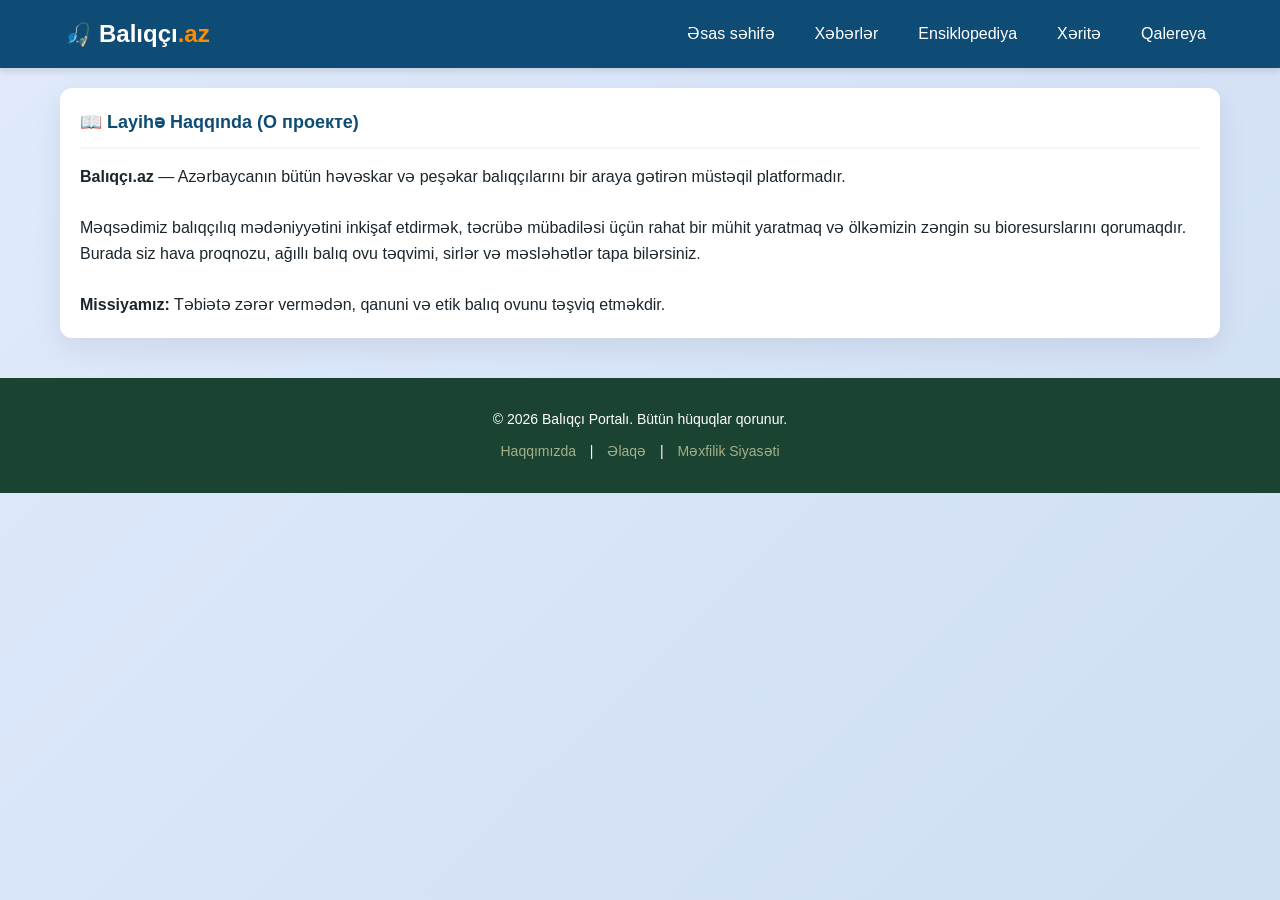
==== about.html @ f697892b "Initial commit: Balıqçı Portalı fishing portal site Static HTML/CSS/JS site with catch forecast, wea" ====
<!DOCTYPE html>
<html lang="az">

<head>
    <meta charset="UTF-8">
    <meta name="viewport" content="width=device-width, initial-scale=1.0">
    <title>Haqqımızda - Balıqçı Portalı</title>
    <!-- Правильный путь к CSS -->
    <link rel="stylesheet" href="css/style.css">
</head>

<body>
    <!-- Шапка -->
    <header>
        <div class="logo" style="display: flex; align-items: center; gap: 8px;">
            <span style="font-size: 22px;">🎣</span>
            <span>Balıqçı<span style="color: #ff8c00;">.az</span></span>
        </div>
        <button class="mobile-menu-btn" id="menuBtn">☰</button>
        <nav id="mainNav">
            <a href="index.html">Əsas səhifə</a>
            <a href="news.html">Xəbərlər</a>
            <a href="encyclopedia.html">Ensiklopediya</a>
            <a href="map.html">Xəritə</a>
            <a href="gallery.html">Qalereya</a>
        </nav>
    </header>

    <div class="container">
        <div class="card">
            <h2 class="card-title">📖 Layihə Haqqında (О проекте)</h2>
            <!-- Текст очищен от встроенных стилей -->
            <p><strong>Balıqçı.az</strong> — Azərbaycanın bütün həvəskar və peşəkar balıqçılarını bir araya gətirən
                müstəqil platformadır.</p>
            <br>
            <p>Məqsədimiz balıqçılıq mədəniyyətini inkişaf etdirmək, təcrübə mübadiləsi üçün rahat bir mühit yaratmaq və
                ölkəmizin zəngin su bioresurslarını qorumaqdır. Burada siz hava proqnozu, ağıllı balıq ovu təqvimi,
                sirlər və məsləhətlər tapa bilərsiniz.</p>
            <br>
            <p><strong>Missiyamız:</strong> Təbiətə zərər vermədən, qanuni və etik balıq ovunu təşviq etməkdir.</p>
        </div>
    </div>

    <!-- Подвал -->
    <footer>
        © 2026 Balıqçı Portalı. Bütün hüquqlar qorunur.<br>
        <div style="margin-top: 10px;">
            <a href="about.html">Haqqımızda</a> |
            <a href="contact.html">Əlaqə</a> |
            <a href="privacy.html">Məxfilik Siyasəti</a>
        </div>
    </footer>

    <!-- Подключаем скрипт для работы бокового меню -->
    <script src="js/script.js"></script>
</body>

</html>
---- css/style.css ----
:root {
  --primary: #0f4c75;
  --secondary: #1b4332;
  --accent: #ff8c00;
  --bg: #f4f6f8;
  --card-bg: #ffffff;
  --text-dark: #1b262c;
  --text-light: #6c757d;
}

* { box-sizing: border-box; margin: 0; padding: 0; font-family: "Segoe UI", Tahoma, Geneva, Verdana, sans-serif; }

/* === НОВЫЙ КРАСИВЫЙ ФОН (Градиент "Утренний бриз") === */
body { 
    background: linear-gradient(135deg, #e0eafc 0%, #cfdef3 100%);
    background-attachment: fixed; /* приклеиваем фон, чтобы не тормозил */
    color: var(--text-dark); 
    line-height: 1.6; 
}

a { text-decoration: none; color: inherit; }

/* ======================================================
   ОСНОВНЫЕ СТИЛИ (ШАПКА И СЕТКИ)
   ====================================================== */
header { background-color: var(--primary); color: white; padding: 15px 5%; display: flex; justify-content: space-between; align-items: center; box-shadow: 0 4px 6px rgba(0, 0, 0, 0.1); position: sticky; top: 0; z-index: 1000; }
.logo { font-size: 24px; font-weight: bold; }
nav { display: flex; gap: 20px; }
nav a { padding: 5px 10px; border-radius: 4px; }
nav a:hover, nav a.active { background: rgba(255, 255, 255, 0.1); color: var(--accent); }

.container { max-width: 1200px; margin: 20px auto; padding: 0 20px; display: grid; grid-template-columns: minmax(0, 1fr); gap: 20px; }

/* === НОВАЯ ТЕНЬ ДЛЯ КАРТОЧЕК (Эффект парения) === */
.card { 
    background: var(--card-bg); 
    border-radius: 12px; 
    padding: 20px; 
    box-shadow: 0 10px 30px rgba(0, 0, 0, 0.08); 
}

.card-title { font-size: 18px; margin-bottom: 15px; color: var(--primary); border-bottom: 2px solid var(--bg); padding-bottom: 10px; font-weight: 600; display: flex; justify-content: space-between; }
.controls { display: flex; justify-content: space-between; align-items: center; flex-wrap: wrap; gap: 15px; min-width: 0; }
.control-group { display: flex; align-items: center; gap: 10px; font-weight: bold; font-size: 14px; min-width: 0; }
.date-switcher { display: flex; align-items: center; gap: 10px; background: var(--bg); padding: 5px 10px; border-radius: 6px; }
select, button { padding: 6px 12px; border: 1px solid #ccc; border-radius: 6px; font-size: 14px; cursor: pointer; background: white; max-width: 100%; }
button:hover { background: #e2e6ea; }

.grid-2 { display: grid; grid-template-columns: minmax(0, 1fr) minmax(0, 1fr); gap: 20px; }
footer { text-align: center; padding: 30px 20px; background: var(--secondary); color: white; margin-top: 40px; font-size: 14px; }
footer a { margin: 0 10px; color: #a3b18a; }
footer a:hover { color: white; }

/* ======================================================
   ПОГОДА И ТАБЛИЦА
   ====================================================== */
.weather-grid { display: flex; justify-content: space-around; text-align: center; flex-wrap: wrap; gap: 15px; }
.weather-item { display: flex; flex-direction: column; align-items: center; }
.weather-icon { font-size: 28px; margin-bottom: 5px; }
.weather-val { font-size: 24px; font-weight: bold; color: var(--primary); }
.weather-lbl { font-size: 11px; color: var(--text-light); text-transform: uppercase; }

.table-responsive { overflow-x: auto; }
table { width: 100%; border-collapse: collapse; margin-top: 5px; min-width: 600px; }
th, td { text-align: left; padding: 12px; border-bottom: 1px solid var(--bg); }
th { background: var(--bg); color: var(--text-light); font-size: 13px; text-transform: uppercase; }
.indicator { padding: 5px 10px; border-radius: 15px; font-size: 12px; font-weight: bold; color: white; text-align: center; display: inline-block; width: 85px; }
.good { background-color: #28a745; }
.normal { background-color: #ffc107; color: #333; }
.bad { background-color: #dc3545; }

/* ======================================================
   АДМИН ПАНЕЛЬ (İdarə Paneli)
   ====================================================== */
.admin-wrapper { max-width: 500px; margin-top: 50px; }
.admin-input { width: 100%; padding: 10px; margin-bottom: 15px; border: 1px solid #ccc; border-radius: 6px; font-family: inherit; }
.admin-input-file { border: 1px dashed #ccc; background: #f9f9f9; }
.admin-btn { background: var(--primary); color: white; border: none; padding: 12px; width: 100%; border-radius: 6px; cursor: pointer; font-weight: bold; }
.admin-btn:disabled { background: #ccc; cursor: not-allowed; }
.admin-btn-logout { background: #dc3545; color: white; border: none; padding: 5px 15px; border-radius: 6px; cursor: pointer; }
.admin-label { font-size: 13px; font-weight: bold; color: var(--secondary); display: block; margin-bottom: 5px;}
.admin-header { display: flex; justify-content: space-between; align-items: center; margin-bottom: 15px; }
.msg-error { color: red; display: none; margin-top: 10px; text-align: center; }
.msg-success { color: green; display: none; margin-top: 15px; text-align: center; font-weight: bold; }

/* ======================================================
   ГАЛЕРЕЯ И СЛАЙДЕР
   ====================================================== */
.gallery-grid { display: grid; grid-template-columns: repeat(2, minmax(0, 1fr)); gap: 10px; }
.gallery-item { height: 110px; border-radius: 8px; position: relative; overflow: hidden; display: flex; align-items: flex-end; padding: 10px; color: white; font-size: 12px; font-weight: bold; text-shadow: 1px 1px 3px rgba(0, 0, 0, 0.8); background-image: linear-gradient(to top, rgba(0, 0, 0, 0.7), transparent); }
.slider-wrapper { position: relative; max-width: 100%; margin: 0 auto 30px auto; overflow: hidden; border-radius: 12px; box-shadow: 0 4px 15px rgba(0,0,0,0.1); }
.slides { display: flex; transition: transform 0.5s ease-in-out; }
.slide { min-width: 100%; position: relative; }
.slide img { width: 100%; height: 450px; object-fit: cover; display: block; }
.slide-text { position: absolute; bottom: 0; left: 0; right: 0; background: linear-gradient(to top, rgba(0,0,0,0.9), transparent); color: white; padding: 30px 20px 20px 20px; }
.slide-text h3 { margin-bottom: 5px; color: #fff; }
.slide-btn { position: absolute; top: 50%; transform: translateY(-50%); background: rgba(0,0,0,0.6); color: white; border: none; width: 40px; height: 40px; cursor: pointer; font-size: 18px; border-radius: 50%; transition: background 0.3s; display: flex; justify-content: center; align-items: center; }
.slide-btn:hover { background: var(--accent); }
.prev-btn { left: 15px; }
.next-btn { right: 15px; }

/* ======================================================
   ХАРИТЭ (КАРТА И МЕСТА)
   ====================================================== */
.filter-wrap { display: flex; justify-content: space-between; align-items: center; flex-wrap: wrap; gap: 15px; }
.map-iframe { border: 0; border-radius: 8px; width: 100%; height: 400px; display: block; }
.loc-header { display: flex; justify-content: space-between; align-items: flex-start; border-bottom: 1px solid #eee; padding-bottom: 10px; margin-bottom: 10px; gap: 10px; }
.loc-title { color: var(--secondary); font-size: 16px; margin: 0; }
.loc-badge { padding: 4px 10px; border-radius: 12px; font-size: 11px; font-weight: bold; color: white; white-space: nowrap; }
.badge-free { background: #28a745; }
.badge-paid { background: #ffc107; color: #000; }
.badge-sea { background: var(--primary); }
.badge-ban { background: #dc3545; }
.loc-text { font-size: 13px; margin-bottom: 5px; }

/* ======================================================
   XƏBƏRLƏR (NEWS) И ПОЛИТИКА
   ====================================================== */
.news-item { display: flex; gap: 15px; margin-bottom: 15px; align-items: flex-start; }
.news-img { width: 100px; height: 80px; border-radius: 8px; flex-shrink: 0; }
.news-content h4 { font-size: 14px; margin-bottom: 5px; color: var(--secondary); }
.news-content span { font-size: 11px; color: var(--text-light); }
.news-link { color: var(--accent); font-size: 12px; font-weight: bold; margin-top: 5px; display: inline-block; }
.news-subtitle { color: var(--text-light); margin-bottom: 20px; }
.news-desc { font-size: 13px; margin-top: 5px; color: var(--text-dark); }
.policy-subtitle { margin-top: 15px; margin-bottom: 5px; color: var(--secondary); font-size: 16px; }
.policy-text { font-size: 14px; margin-bottom: 15px; color: var(--text-light); }

/* ======================================================
   АДАПТИВНЫЙ ДИЗАЙН И БОКОВОЕ МЕНЮ (ДЛЯ ТЕЛЕФОНОВ)
   ====================================================== */
.mobile-menu-btn {
    display: none;
    background: none;
    border: none;
    font-size: 28px;
    color: white;
    cursor: pointer;
    z-index: 1001; 
}

/* ИСПРАВЛЕНИЯ ДЛЯ МОБИЛЬНЫХ УСТРОЙСТВ */
@media screen and (max-width: 768px) {
    /* 1. Запрещаем странице ломаться в ширину */
    body { overflow-x: hidden; }
    
    /* 2. Шапка растягивается на весь экран */
    header {
        min-width: 100%;
        display: flex;
        justify-content: space-between;
        align-items: center;
        padding: 15px 20px;
    }
    
    .mobile-menu-btn {
        display: block; 
    }
    
    nav {
        position: fixed;
        top: 0;
        right: -300px; 
        width: 250px;
        height: 100vh; 
        background-color: white;
        box-shadow: -5px 0 15px rgba(0,0,0,0.1);
        flex-direction: column;
        justify-content: flex-start;
        padding-top: 80px; 
        transition: right 0.4s ease; 
        z-index: 1000;
    }
    
    nav.open {
        right: 0; 
    }
    
    nav a {
        margin: 10px 20px;
        font-size: 18px;
        color: var(--text-dark);
        border-bottom: 1px solid #f1f1f1;
        padding-bottom: 15px;
        display: block;
    }

    /* 3. Таблица прокручивается внутри карточки */
    .table-responsive {
        display: block;
        width: 100%;
        overflow-x: auto;
        -webkit-overflow-scrolling: touch;
    }

    /* 4. Блоки "Регион" и "Тарих" ставим друг под другом */
    .controls { flex-direction: column; align-items: flex-start; }
    
    /* 5. Выпадающий список не вылезает за края */
    #regionSelect, .control-group {
        width: 100%;
        max-width: 100%;
        box-sizing: border-box;
    }

    .grid-2 { grid-template-columns: minmax(0, 1fr); gap: 15px; }
    .container { padding: 10px; }

    /* 6. Погода перестраивается в ровные квадраты 2х2 */
    .weather-grid { display: grid; grid-template-columns: minmax(0, 1fr) minmax(0, 1fr); gap: 15px; }

    /* 7. Заголовки и текст не вылезают за края узкого экрана */
    .card-title { flex-wrap: wrap; }
    .news-item, .location-card .loc-header { flex-wrap: wrap; }
    img, iframe, table, pre, video { max-width: 100%; }
}

@media screen and (max-width: 480px) {
    /* На самых маленьких экранах выстраиваем погоду в один столбик */
    .weather-grid { grid-template-columns: minmax(0, 1fr); gap: 10px; }
    h2.card-title { font-size: 20px; }
}
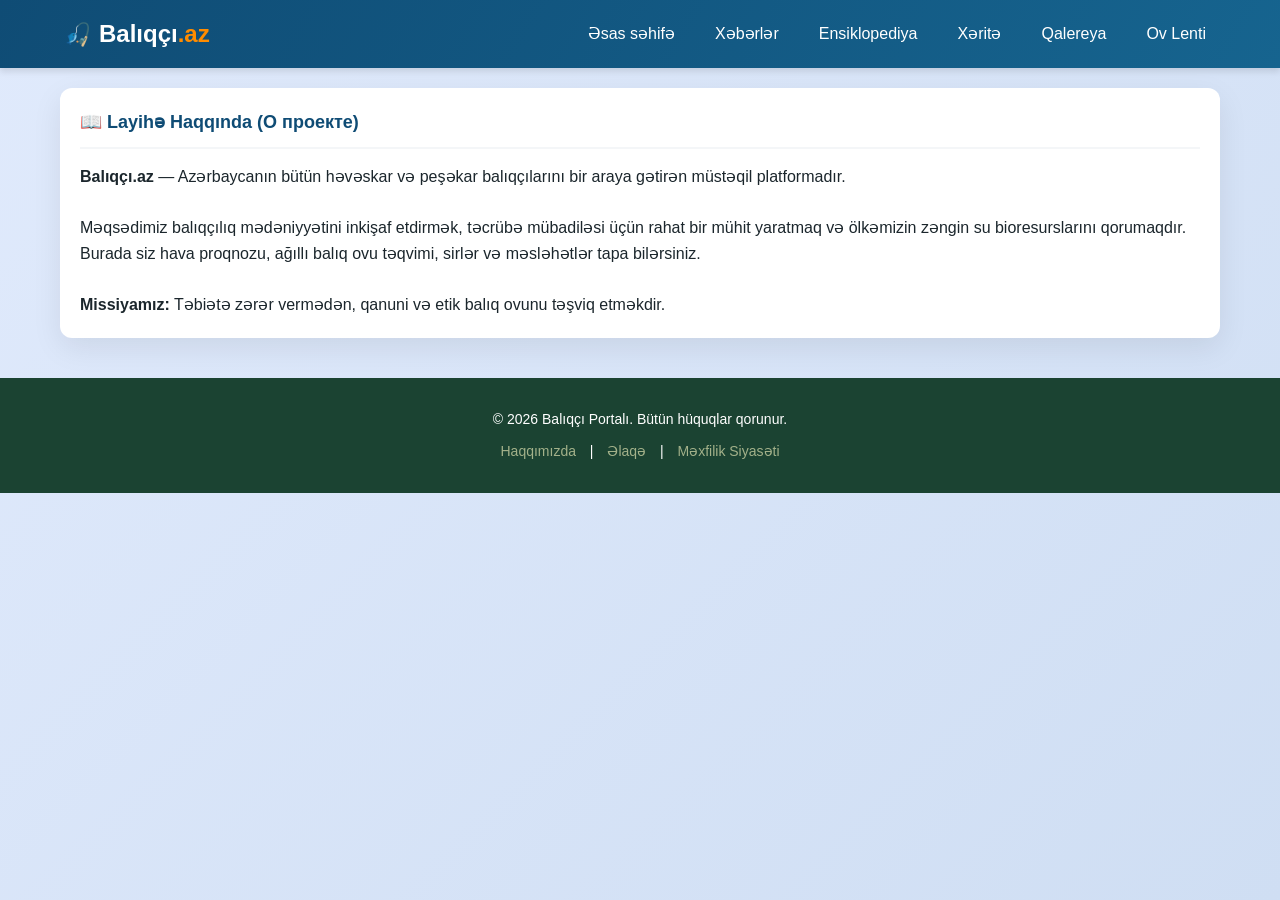
==== commit 9fd51cec: "Add community catch reports (Ov Lenti) with likes and comments Anglers can register/log in (Firebase" ====
--- a/about.html
+++ b/about.html
@@ -23,6 +23,7 @@
             <a href="encyclopedia.html">Ensiklopediya</a>
             <a href="map.html">Xəritə</a>
             <a href="gallery.html">Qalereya</a>
+            <a href="catches.html">Ov Lenti</a>
         </nav>
     </header>
 
--- a/css/style.css
+++ b/css/style.css
@@ -23,20 +23,67 @@
 /* ======================================================
    ОСНОВНЫЕ СТИЛИ (ШАПКА И СЕТКИ)
    ====================================================== */
-header { background-color: var(--primary); color: white; padding: 15px 5%; display: flex; justify-content: space-between; align-items: center; box-shadow: 0 4px 6px rgba(0, 0, 0, 0.1); position: sticky; top: 0; z-index: 1000; }
+header { background: linear-gradient(120deg, var(--primary) 0%, #16648f 100%); color: white; padding: 15px 5%; display: flex; justify-content: space-between; align-items: center; box-shadow: 0 4px 6px rgba(0, 0, 0, 0.1); position: sticky; top: 0; z-index: 1000; }
 .logo { font-size: 24px; font-weight: bold; }
 nav { display: flex; gap: 20px; }
-nav a { padding: 5px 10px; border-radius: 4px; }
+nav a { padding: 5px 10px; border-radius: 4px; transition: background 0.2s, color 0.2s; }
 nav a:hover, nav a.active { background: rgba(255, 255, 255, 0.1); color: var(--accent); }
 
 .container { max-width: 1200px; margin: 20px auto; padding: 0 20px; display: grid; grid-template-columns: minmax(0, 1fr); gap: 20px; }
 
 /* === НОВАЯ ТЕНЬ ДЛЯ КАРТОЧЕК (Эффект парения) === */
-.card { 
-    background: var(--card-bg); 
-    border-radius: 12px; 
-    padding: 20px; 
-    box-shadow: 0 10px 30px rgba(0, 0, 0, 0.08); 
+.card {
+    background: var(--card-bg);
+    border-radius: 12px;
+    padding: 20px;
+    box-shadow: 0 10px 30px rgba(0, 0, 0, 0.08);
+    transition: transform 0.25s ease, box-shadow 0.25s ease;
+}
+
+/* ======================================================
+   ГЕРОЙ-БАННЕР ГЛАВНОЙ СТРАНИЦЫ
+   ====================================================== */
+.hero {
+    position: relative;
+    background: linear-gradient(160deg, #0a3a5c 0%, var(--primary) 45%, #1b7a9e 100%);
+    color: white;
+    text-align: center;
+    padding: 70px 20px 100px 20px;
+    overflow: hidden;
+}
+.hero::before {
+    content: "🎣🐟🌊";
+    position: absolute;
+    font-size: 140px;
+    opacity: 0.06;
+    top: -20px;
+    right: -20px;
+    line-height: 1;
+    letter-spacing: 20px;
+    transform: rotate(-10deg);
+    pointer-events: none;
+}
+.hero-content { max-width: 720px; margin: 0 auto; position: relative; z-index: 1; }
+.hero-eyebrow { display: inline-block; background: rgba(255, 255, 255, 0.15); padding: 6px 16px; border-radius: 20px; font-size: 13px; font-weight: 600; letter-spacing: 0.5px; margin-bottom: 18px; }
+.hero h1 { font-size: 34px; font-weight: 800; margin-bottom: 14px; text-shadow: 0 2px 10px rgba(0,0,0,0.2); }
+.hero p { font-size: 16px; opacity: 0.9; margin-bottom: 26px; line-height: 1.6; }
+.hero-actions { display: flex; justify-content: center; gap: 14px; flex-wrap: wrap; }
+.hero-btn { padding: 12px 22px; border-radius: 30px; font-weight: 700; font-size: 14px; transition: transform 0.2s ease, box-shadow 0.2s ease; display: inline-block; }
+.hero-btn-primary { background: var(--accent); color: white; box-shadow: 0 8px 20px rgba(255, 140, 0, 0.35); }
+.hero-btn-outline { background: rgba(255, 255, 255, 0.1); color: white; border: 1.5px solid rgba(255, 255, 255, 0.6); }
+.hero-btn:hover { transform: translateY(-3px); box-shadow: 0 10px 24px rgba(0,0,0,0.25); }
+.hero-wave { display: block; width: 100%; height: auto; position: relative; margin-top: -6px; }
+
+.hero-stats { max-width: 1200px; margin: -55px auto 0 auto; padding: 0 20px; position: relative; z-index: 2; display: grid; grid-template-columns: repeat(4, minmax(0, 1fr)); gap: 15px; }
+.hero-stat { background: var(--card-bg); border-radius: 12px; padding: 16px 10px; text-align: center; box-shadow: 0 10px 30px rgba(0, 0, 0, 0.1); }
+.hero-stat-num { font-size: 22px; font-weight: 800; color: var(--primary); }
+.hero-stat-lbl { font-size: 11px; color: var(--text-light); text-transform: uppercase; margin-top: 4px; letter-spacing: 0.3px; }
+
+@media screen and (max-width: 768px) {
+    .hero { padding: 50px 16px 90px 16px; }
+    .hero h1 { font-size: 25px; }
+    .hero p { font-size: 14px; }
+    .hero-stats { grid-template-columns: repeat(2, minmax(0, 1fr)); margin-top: -45px; }
 }
 
 .card-title { font-size: 18px; margin-bottom: 15px; color: var(--primary); border-bottom: 2px solid var(--bg); padding-bottom: 10px; font-weight: 600; display: flex; justify-content: space-between; }
@@ -64,6 +111,10 @@
 table { width: 100%; border-collapse: collapse; margin-top: 5px; min-width: 600px; }
 th, td { text-align: left; padding: 12px; border-bottom: 1px solid var(--bg); }
 th { background: var(--bg); color: var(--text-light); font-size: 13px; text-transform: uppercase; }
+tbody tr { transition: background 0.15s ease; }
+tbody tr:hover { background: var(--bg); }
+.fish-name { display: flex; align-items: center; gap: 8px; }
+.fish-emoji { font-size: 18px; }
 .indicator { padding: 5px 10px; border-radius: 15px; font-size: 12px; font-weight: bold; color: white; text-align: center; display: inline-block; width: 85px; }
 .good { background-color: #28a745; }
 .normal { background-color: #ffc107; color: #333; }
@@ -112,6 +163,35 @@
 .badge-sea { background: var(--primary); }
 .badge-ban { background: #dc3545; }
 .loc-text { font-size: 13px; margin-bottom: 5px; }
+
+/* ======================================================
+   ENSİKLOPEDİYA (КАРТОЧКИ РЫБ)
+   ====================================================== */
+.fish-card { transition: transform 0.25s ease, box-shadow 0.25s ease; }
+.fish-card:hover { transform: translateY(-6px); box-shadow: 0 16px 34px rgba(0, 0, 0, 0.14); }
+.fish-photo { width: 100%; height: 190px; object-fit: cover; display: block; }
+.fish-photo-placeholder { width: 100%; height: 190px; display: flex; align-items: center; justify-content: center; font-size: 64px; position: relative; overflow: hidden; }
+.fish-photo-placeholder::after { content: ""; position: absolute; inset: 0; background: radial-gradient(circle at 30% 20%, rgba(255,255,255,0.25), transparent 60%); }
+.fish-tag { display: inline-block; font-size: 11px; font-weight: 700; padding: 3px 10px; border-radius: 12px; background: var(--bg); color: var(--primary); margin-right: 6px; margin-bottom: 8px; }
+.fish-tag-season { background: #fff3e0; color: #b56100; }
+.fish-gear { margin-top: 12px; padding-top: 12px; border-top: 1px dashed #e2e6ea; display: flex; flex-direction: column; gap: 6px; }
+.fish-gear-row { display: flex; align-items: flex-start; gap: 8px; font-size: 12.5px; color: var(--text-dark); line-height: 1.5; }
+.fish-gear-row b { color: var(--secondary); }
+.fish-gear-ico { flex-shrink: 0; }
+
+/* ======================================================
+   OV LENTİ (Пользовательские отчёты об улове)
+   ====================================================== */
+.catch-card { transition: transform 0.25s ease, box-shadow 0.25s ease; }
+.catch-card:hover { transform: translateY(-4px); box-shadow: 0 14px 30px rgba(0, 0, 0, 0.12); }
+.catch-actions { display: flex; gap: 10px; margin-top: 10px; padding-top: 10px; border-top: 1px dashed #e2e6ea; }
+.catch-like-btn, .catch-comment-toggle { display: flex; align-items: center; gap: 6px; font-size: 13px; font-weight: 600; background: var(--bg); border: none; }
+.catch-like-btn.liked { background: #ffe3e3; color: #c0392b; }
+.catch-comments { margin-top: 10px; padding-top: 10px; border-top: 1px dashed #e2e6ea; display: flex; flex-direction: column; gap: 8px; }
+.catch-comment { font-size: 12.5px; background: var(--bg); border-radius: 8px; padding: 6px 10px; }
+.catch-comment-form { display: flex; gap: 8px; }
+.catch-comment-input { flex: 1; padding: 6px 10px; border: 1px solid #ccc; border-radius: 6px; font-size: 12.5px; }
+.catch-comment-submit { font-size: 12.5px; padding: 6px 12px; }
 
 /* ======================================================
    XƏBƏRLƏR (NEWS) И ПОЛИТИКА
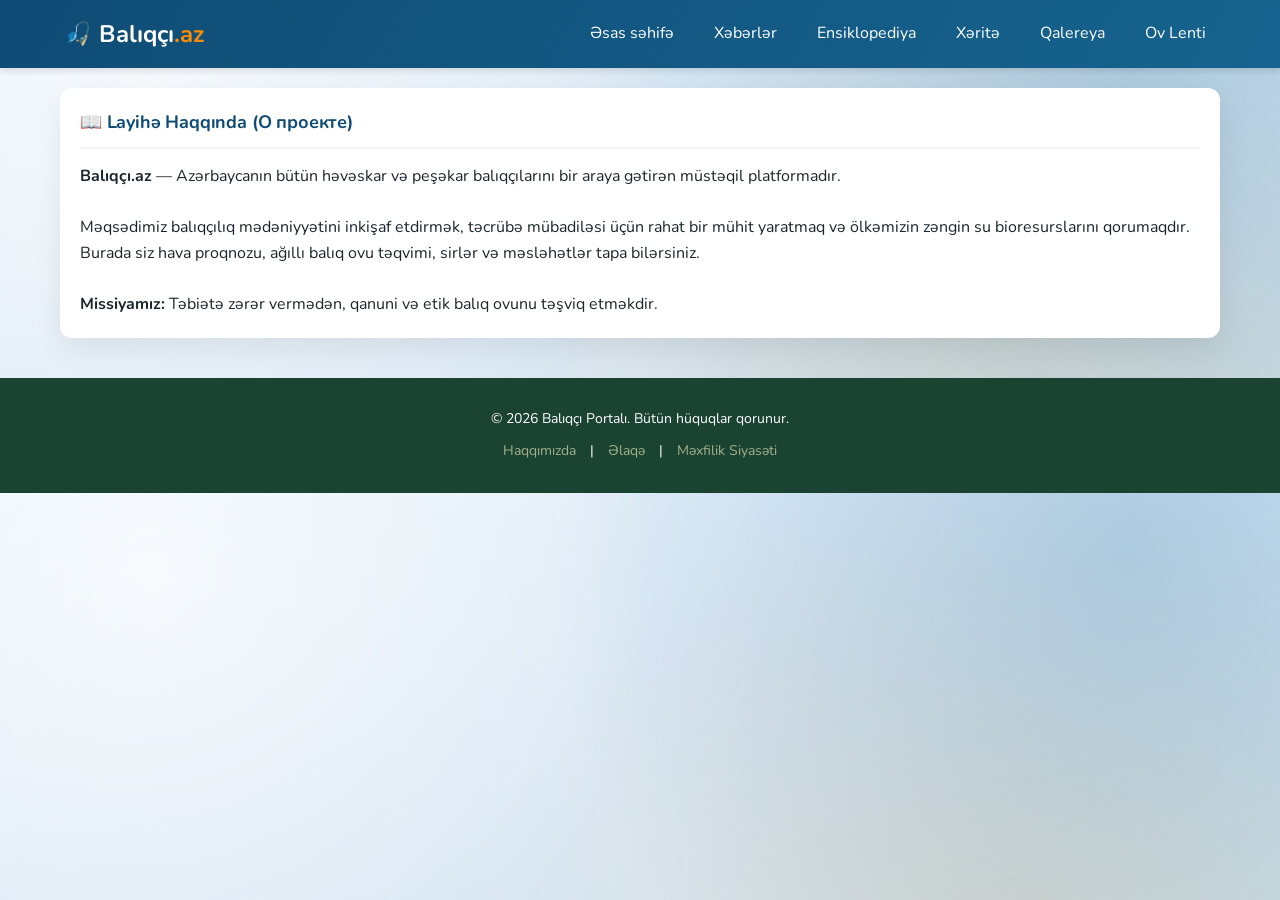
==== commit b70434b4: "Redesign typography and background across the whole site Replace the generic Segoe UI stack with Nun" ====
--- a/about.html
+++ b/about.html
@@ -6,6 +6,9 @@
     <meta name="viewport" content="width=device-width, initial-scale=1.0">
     <title>Haqqımızda - Balıqçı Portalı</title>
     <!-- Правильный путь к CSS -->
+    <link rel="preconnect" href="https://fonts.googleapis.com">
+    <link rel="preconnect" href="https://fonts.gstatic.com" crossorigin>
+    <link href="https://fonts.googleapis.com/css2?family=Nunito:wght@400;500;600;700;800;900&display=swap" rel="stylesheet">
     <link rel="stylesheet" href="css/style.css">
 </head>
 
--- a/css/style.css
+++ b/css/style.css
@@ -8,15 +8,21 @@
   --text-light: #6c757d;
 }
 
-* { box-sizing: border-box; margin: 0; padding: 0; font-family: "Segoe UI", Tahoma, Geneva, Verdana, sans-serif; }
-
-/* === НОВЫЙ КРАСИВЫЙ ФОН (Градиент "Утренний бриз") === */
-body { 
-    background: linear-gradient(135deg, #e0eafc 0%, #cfdef3 100%);
-    background-attachment: fixed; /* приклеиваем фон, чтобы не тормозил */
-    color: var(--text-dark); 
-    line-height: 1.6; 
-}
+* { box-sizing: border-box; margin: 0; padding: 0; font-family: "Nunito", "Segoe UI", Tahoma, Geneva, Verdana, sans-serif; }
+
+/* === ФОН: мягкий "мешевый" градиент (глубина без картинок) === */
+body {
+    background:
+        radial-gradient(circle at 12% 18%, rgba(255, 255, 255, 0.65), transparent 42%),
+        radial-gradient(circle at 88% 12%, rgba(50, 130, 184, 0.28), transparent 48%),
+        radial-gradient(circle at 80% 90%, rgba(255, 140, 0, 0.14), transparent 45%),
+        linear-gradient(160deg, #eaf4fb 0%, #dde9f5 45%, #cfe3ef 100%);
+    /* fixed deyil — sticky header ilə birlikdə bəzi brauzerlərdə render qlitchinə səbəb olurdu */
+    color: var(--text-dark);
+    line-height: 1.6;
+}
+
+h1, h2, h3 { font-weight: 800; letter-spacing: -0.01em; }
 
 a { text-decoration: none; color: inherit; }
 
@@ -86,7 +92,7 @@
     .hero-stats { grid-template-columns: repeat(2, minmax(0, 1fr)); margin-top: -45px; }
 }
 
-.card-title { font-size: 18px; margin-bottom: 15px; color: var(--primary); border-bottom: 2px solid var(--bg); padding-bottom: 10px; font-weight: 600; display: flex; justify-content: space-between; }
+.card-title { font-size: 18px; margin-bottom: 15px; color: var(--primary); border-bottom: 2px solid var(--bg); padding-bottom: 10px; font-weight: 700; letter-spacing: -0.01em; display: flex; justify-content: space-between; }
 .controls { display: flex; justify-content: space-between; align-items: center; flex-wrap: wrap; gap: 15px; min-width: 0; }
 .control-group { display: flex; align-items: center; gap: 10px; font-weight: bold; font-size: 14px; min-width: 0; }
 .date-switcher { display: flex; align-items: center; gap: 10px; background: var(--bg); padding: 5px 10px; border-radius: 6px; }
@@ -178,6 +184,14 @@
 .fish-gear-row { display: flex; align-items: flex-start; gap: 8px; font-size: 12.5px; color: var(--text-dark); line-height: 1.5; }
 .fish-gear-row b { color: var(--secondary); }
 .fish-gear-ico { flex-shrink: 0; }
+
+/* ======================================================
+   BOŞ VƏZİYYƏT (Empty state)
+   ====================================================== */
+.empty-state { text-align: center; padding: 26px 15px; color: var(--text-light); font-size: 13px; border: 2px dashed #dde3e8; border-radius: 10px; grid-column: 1/-1; background: var(--bg); }
+.empty-state-icon { font-size: 30px; display: block; margin-bottom: 8px; opacity: 0.55; }
+.empty-state-cta { display: inline-block; margin-top: 10px; font-size: 12px; font-weight: 700; color: var(--accent); }
+.empty-state.is-error { border-color: #f3c2c2; background: #fff5f5; color: #c0392b; }
 
 /* ======================================================
    OV LENTİ (Пользовательские отчёты об улове)
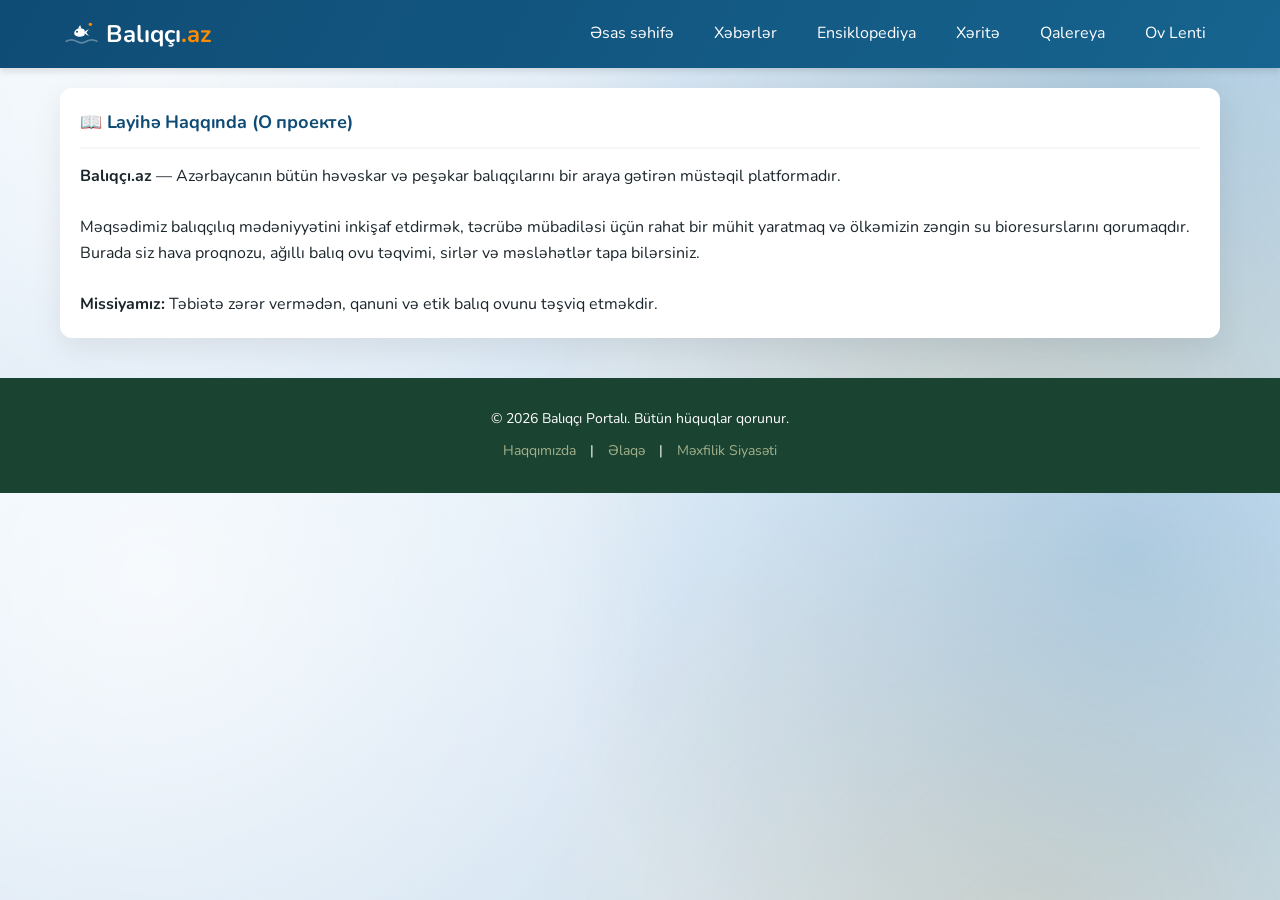
==== commit 3cf073dc: "Add a custom logo mark and favicon Replace the 🎣 emoji placeholder with a hand-drawn SVG mark — a fi" ====
--- a/about.html
+++ b/about.html
@@ -9,6 +9,9 @@
     <link rel="preconnect" href="https://fonts.googleapis.com">
     <link rel="preconnect" href="https://fonts.gstatic.com" crossorigin>
     <link href="https://fonts.googleapis.com/css2?family=Nunito:wght@400;500;600;700;800;900&display=swap" rel="stylesheet">
+    <link rel="icon" type="image/svg+xml" href="img/favicon.svg">
+    <link rel="icon" type="image/png" sizes="32x32" href="img/favicon-32.png">
+    <link rel="apple-touch-icon" href="img/apple-touch-icon.png">
     <link rel="stylesheet" href="css/style.css">
 </head>
 
@@ -16,7 +19,14 @@
     <!-- Шапка -->
     <header>
         <div class="logo" style="display: flex; align-items: center; gap: 8px;">
-            <span style="font-size: 22px;">🎣</span>
+            <svg width="34" height="34" viewBox="0 0 120 120" role="img" aria-label="Balıqçı.az loqotipi" style="flex-shrink:0;">
+                <path d="M8,86 Q26,76 44,86 T80,86 T116,86" stroke="white" stroke-width="6" fill="none" opacity="0.32" stroke-linecap="round"/>
+                <path d="M36,58 C36,44 54,36 68,42 C75,45 75,52 70,55 C75,58 75,64 68,67 C54,74 36,66 36,58 Z" fill="white"/>
+                <path d="M68,55 L88,42 L79,55 L88,68 Z" fill="white"/>
+                <path d="M50,40 L57,28 L61,41 Z" fill="white"/>
+                <circle cx="46" cy="52" r="3.4" fill="#0f4c75"/>
+                <circle cx="93" cy="26" r="6" fill="#ff8c00"/>
+            </svg>
             <span>Balıqçı<span style="color: #ff8c00;">.az</span></span>
         </div>
         <button class="mobile-menu-btn" id="menuBtn">☰</button>
